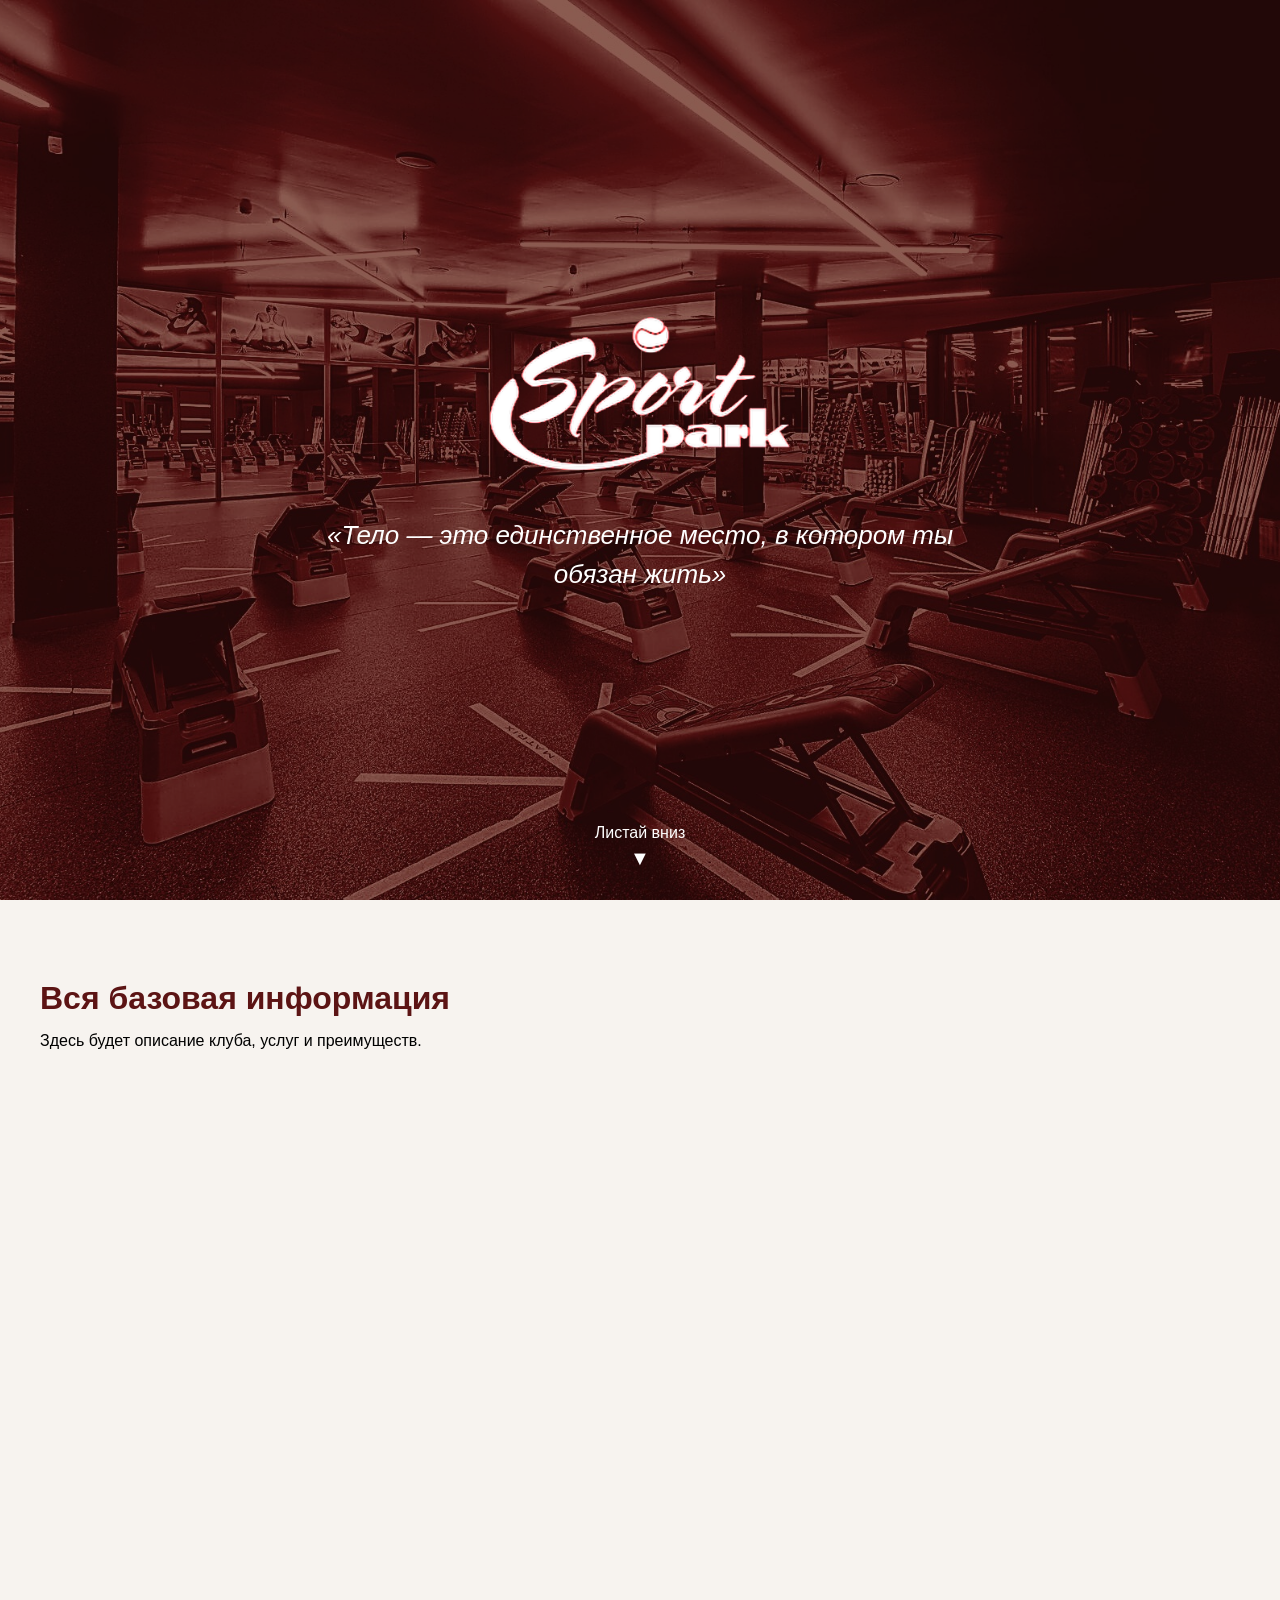
==== index.html @ 39dc5dcd "visual" ====
<!DOCTYPE html>
<html lang="ru">
<head>
    <meta charset="UTF-8">
    <meta name="viewport" content="width=device-width, initial-scale=1.0">
    <title>SportPark — Спортивный клуб</title>
    <link rel="stylesheet" href="css/style.css">
</head>
<body>

    <!-- ===== ПЕРВЫЙ ЭКРАН (Hero) ===== -->
    <section class="hero">
        <div class="hero-overlay"></div>
        <div class="hero-content">
            <img src="img/logo_white_transparent.png" alt="SportPark" class="hero-logo">
            <p class="hero-quote">«Тело — это единственное место, в котором ты обязан жить»</p>
        </div>
        <div class="scroll-hint">
            <span>Листай вниз</span>
            <div class="scroll-arrow">▼</div>
        </div>
    </section>

    <!-- ===== ХЭДЕР (появляется при скролле) ===== -->
    <header class="topbar" id="topbar">
        <button class="burger" id="burger">
            <span></span>
            <span></span>
            <span></span>
        </button>

        <span class="topbar-logo">
            <img src="img/logo_white_transparent.png" alt="SportPark">
        </span>

        <nav class="top-nav">
            <a href="#">О клубе</a>
            <a href="#"></a>

            <a href="#">Контакты</a>
        </nav>

        <nav class="top-nav">
            <a href="#">Язык</a>
            <a href="#"></a>
            <a href="#">Соц. сети</a>
        </nav>

        <button class="login-btn">Вход</button>
    </header>

    <!-- ===== ЗАТЕМНЕНИЕ ФОНА (для сайдбара) ===== -->
    <div class="overlay" id="overlay"></div>

    <!-- ===== ЛЕВОЕ ВЫЕЗЖАЮЩЕЕ МЕНЮ ===== -->
    <aside class="sidebar" id="sidebar">
        <div class="logo-box">
            <span class="logo-text">
                <img src="img/logo_white_transparent.png" alt="SportPark">
            </span>
        </div>

        <nav class="side-nav">

            <div class="menu-item">
                <button class="menu-toggle">
                    <span>Услуги</span>
                    <span class="arrow">▶</span>
                </button>
                <div class="submenu">
                    <div class="submenu-inner">
                        <a href="#">Бассейн</a>
                    <a href="#">Фитнесс</a>
                    <a href="#">Кроссфит</a>
                    <a href="#">Настольный теннис</a>
                    <a href="#">Сквош</a>
                    <a href="#">Групповые программы</a>
                    <a href="#">Персональный тренинг</a>
                    <a href="#">Пилатес</a>
                    <a href="#">Массаж</a>
                    </div>
                    
                </div>
            </div>

            <div class="menu-item">
    <button class="menu-toggle">
        <span>Тренеры</span>
        <span class="arrow">▶</span>
    </button>
    <div class="submenu">
                            <div class="submenu-inner"> 
                                <a href="trainers.html">Наша команда</a>

        <!-- Вложенный пункт с подменю -->
        <div class="menu-item nested">
            <button class="menu-toggle">
                <span>По направлениям</span>
                <span class="arrow">▶</span>
            </button>
            <div class="submenu">
                <div class="submenu-inner"> 
<a href="#">Бассейн</a>
                <a href="#">Фитнес</a>
                <a href="#">Кроссфит</a>
                <a href="#">Настольный теннис</a>
                <a href="#">Сквош</a>
                <a href="#">Групповые программы</a>
                <a href="#">Персональный тренинг</a>
                <a href="#">Пилатес</a>
                <a href="#">Массаж</a>
                </div>
                
            </div>
        </div>
                            </div>

        

    </div>
</div>

            <div class="menu-item">
                <button class="menu-toggle">
                    <span>Расписание</span>
                    <span class="arrow">▶</span>
                </button>
                <div class="submenu">
                    <div class="submenu-inner"> 
                    <a href="schedule.html">Общее расписание</a>
                    <a href="#">Мои записи</a>
                    </div>
                    
                </div>
            </div>

            <div class="menu-item">
                <a href="profile.html" class="menu-link-simple">Профиль</a>
            </div>

        </nav>
    </aside>

    <!-- ===== ОСНОВНОЙ КОНТЕНТ ПОСЛЕ HERO ===== -->
    <main class="main-content">
        <h1>Вся базовая информация</h1>
        <p>Здесь будет описание клуба, услуг и преимуществ.</p>
    </main>

    <script src="js/script.js"></script>
</body>
</html>
---- css/style.css ----
* {
    margin: 0;
    padding: 0;
    box-sizing: border-box;
    font-family: Arial, sans-serif;
}

body {
    overflow-x: hidden;
}

/* ============================================
   ЦВЕТОВАЯ ПАЛИТРА (приглушённый красный)
   ============================================ */
:root {
    --red-dark: #5c1414;
    --red-main: #8b1e1e;
    --red-accent: #a53030;
    --red-hover: #6e1717;
    --cream: #f7f3ef;
}

/* ============================================
   HERO — первый экран
   ============================================ */
.hero {
    position: relative;
    height: 100vh;
    background-image: url('../img/hero-bg.jpg');
    background-size: cover;
    background-position: center;
    display: flex;
    flex-direction: column;
    align-items: center;
    justify-content: center;
    text-align: center;
}

.hero-overlay {
    position: absolute;
    top: 0; left: 0;
    width: 100%;
    height: 100%;
    background: rgba(20, 5, 5, 0.35); /* лёгкое затемнение — чтобы белый текст точно читался поверх фото */
    display: block;
}

.hero-content {
    position: relative;
    z-index: 2;
    color: white;
}

.hero-logo {
    width: 320px;   /* было 220px */
    height: auto;
    display: block;
    margin: 0 auto 35px auto;
}

.hero-quote {
    font-size: 26px;   /* было 22px */
    font-style: italic;
    max-width: 650px;
    margin: 0 auto;
    line-height: 1.5;
    color: white;   /* явно закрепляем белый */
}

.scroll-hint {
    position: absolute;
    bottom: 30px;
    z-index: 2;
    color: white;
    display: flex;
    flex-direction: column;
    align-items: center;
    gap: 5px;
    animation: bounce 2s infinite;
}

.scroll-arrow {
    font-size: 20px;
}

@keyframes bounce {
    0%, 100% { transform: translateY(0); }
    50% { transform: translateY(10px); }
}

/* ============================================
   ХЭДЕР — появляется при скролле
   ============================================ */
.topbar {
    position: fixed;
    top: 0;
    left: 0;
    width: 100%;
    background-color: var(--red-main);
    display: flex;
    align-items: center;
    justify-content: space-between;
    padding: 15px 40px;
    z-index: 260; /* выше overlay (250), но ниже sidebar (300) */
    transform: translateY(-100%);
    transition: transform 0.3s ease;
}

.topbar.visible {
    transform: translateY(0);
}

.burger {
    width: 32px;
    height: 22px;
    background: none;
    border: none;
    cursor: pointer;
    display: flex;
    flex-direction: column;
    justify-content: space-between;
    padding: 0;
}

.burger span {
    display: block;
    height: 3px;
    width: 100%;
    background-color: white;
    border-radius: 2px;
}

.topbar-logo img {
    height: 46px;
    width: auto;
    display: block;
}

.top-nav {
    display: flex;
    gap: 25px;
}

.top-nav a {
    color: white;
    text-decoration: none;
    font-size: 15px;
}

.top-nav a:hover {
    opacity: 0.8;
}

.login-btn {
    background-color: var(--red-dark);
    color: white;
    border: none;
    padding: 10px 22px;
    border-radius: 4px;
    cursor: pointer;
    font-size: 15px;
}

.login-btn:hover {
    background-color: var(--red-hover);
}

/* ============================================
   ЗАТЕМНЕНИЕ ФОНА (для сайдбара)
   ============================================ */
.overlay {
    position: fixed;
    top: 0; left: 0;
    width: 100%;
    height: 100%;
    background-color: rgba(0,0,0,0.5);
    display: none;
    z-index: 250;
}

.overlay.active {
    display: block;
}

/* ============================================
   ЛЕВОЕ ВЫЕЗЖАЮЩЕЕ МЕНЮ
   ============================================ */
.sidebar {
    position: fixed;
    top: 0;
    left: -260px;
    width: 260px;
    height: 100vh;
    background-color: var(--red-dark);
    display: flex;
    flex-direction: column;
    transition: left 0.3s ease;
    z-index: 300;
    overflow: hidden;
}

.sidebar.open {
    left: 0;
}

.logo-box {
    background-color: var(--red-main);
    padding: 20px;
    flex-shrink: 0;
}

.logo-box img {
    height: 60px;
    width: auto;
    display: block;
}

.logo-text {
    color: white;
    font-size: 22px;
    font-weight: bold;
}

.side-nav {
    display: flex;
    flex-direction: column;
    overflow-y: auto;
    flex: 1;
}

.side-nav::-webkit-scrollbar {
    width: 6px;
}

.side-nav::-webkit-scrollbar-track {
    background: transparent;
}

.side-nav::-webkit-scrollbar-thumb {
    background-color: rgba(255,255,255,0.2);
    border-radius: 3px;
}

.side-nav::-webkit-scrollbar-thumb:hover {
    background-color: rgba(255,255,255,0.35);
}

.menu-item {
    border-bottom: 1px solid rgba(255,255,255,0.1);
}

.menu-toggle {
    width: 100%;
    background-color: transparent;
    color: white;
    border: none;
    padding: 18px 20px;
    display: flex;
    justify-content: space-between;
    align-items: center;
    cursor: pointer;
    font-size: 15px;
    font-family: inherit;
}

.menu-toggle:hover {
    background-color: rgba(255,255,255,0.05);
}

.arrow {
    transition: transform 0.3s ease;
    font-size: 12px;
}

.menu-toggle.active .arrow {
    transform: rotate(90deg);
}

.submenu {
    display: grid;
    grid-template-rows: 0fr;
    overflow: hidden;
    background-color: rgba(0,0,0,0.2);
    transition: grid-template-rows 0.3s ease;
}

.submenu.open {
    grid-template-rows: 1fr;
}

.submenu-inner {
    overflow: hidden;
    min-height: 0;
}

.submenu a {
    display: block;
    color: white;
    text-decoration: none;
    padding: 14px 20px 14px 38px;
    font-size: 14px;
}

.submenu a:hover {
    background-color: rgba(255,255,255,0.05);
}

.menu-link-simple {
    display: block;
    color: white;
    text-decoration: none;
    padding: 18px 20px;
    font-size: 15px;
}

.menu-link-simple:hover {
    background-color: rgba(255,255,255,0.05);
}

/* Вложенное подменю (второй уровень) */
.menu-item.nested {
    border-bottom: none;
}

.menu-item.nested .menu-toggle {
    padding-left: 38px;
    font-size: 14px;
    background-color: rgba(0,0,0,0.15);
}

.menu-item.nested .menu-toggle:hover {
    background-color: rgba(0,0,0,0.25);
}

.menu-item.nested .submenu a {
    padding-left: 55px;
    font-size: 13px;
}

/* ============================================
   ОСНОВНОЙ КОНТЕНТ ПОСЛЕ HERO
   ============================================ */
.main-content {
    padding: 80px 40px;
    background-color: var(--cream);
    min-height: 100vh;
}

.main-content h1 {
    color: var(--red-dark);
    margin-bottom: 15px;
}
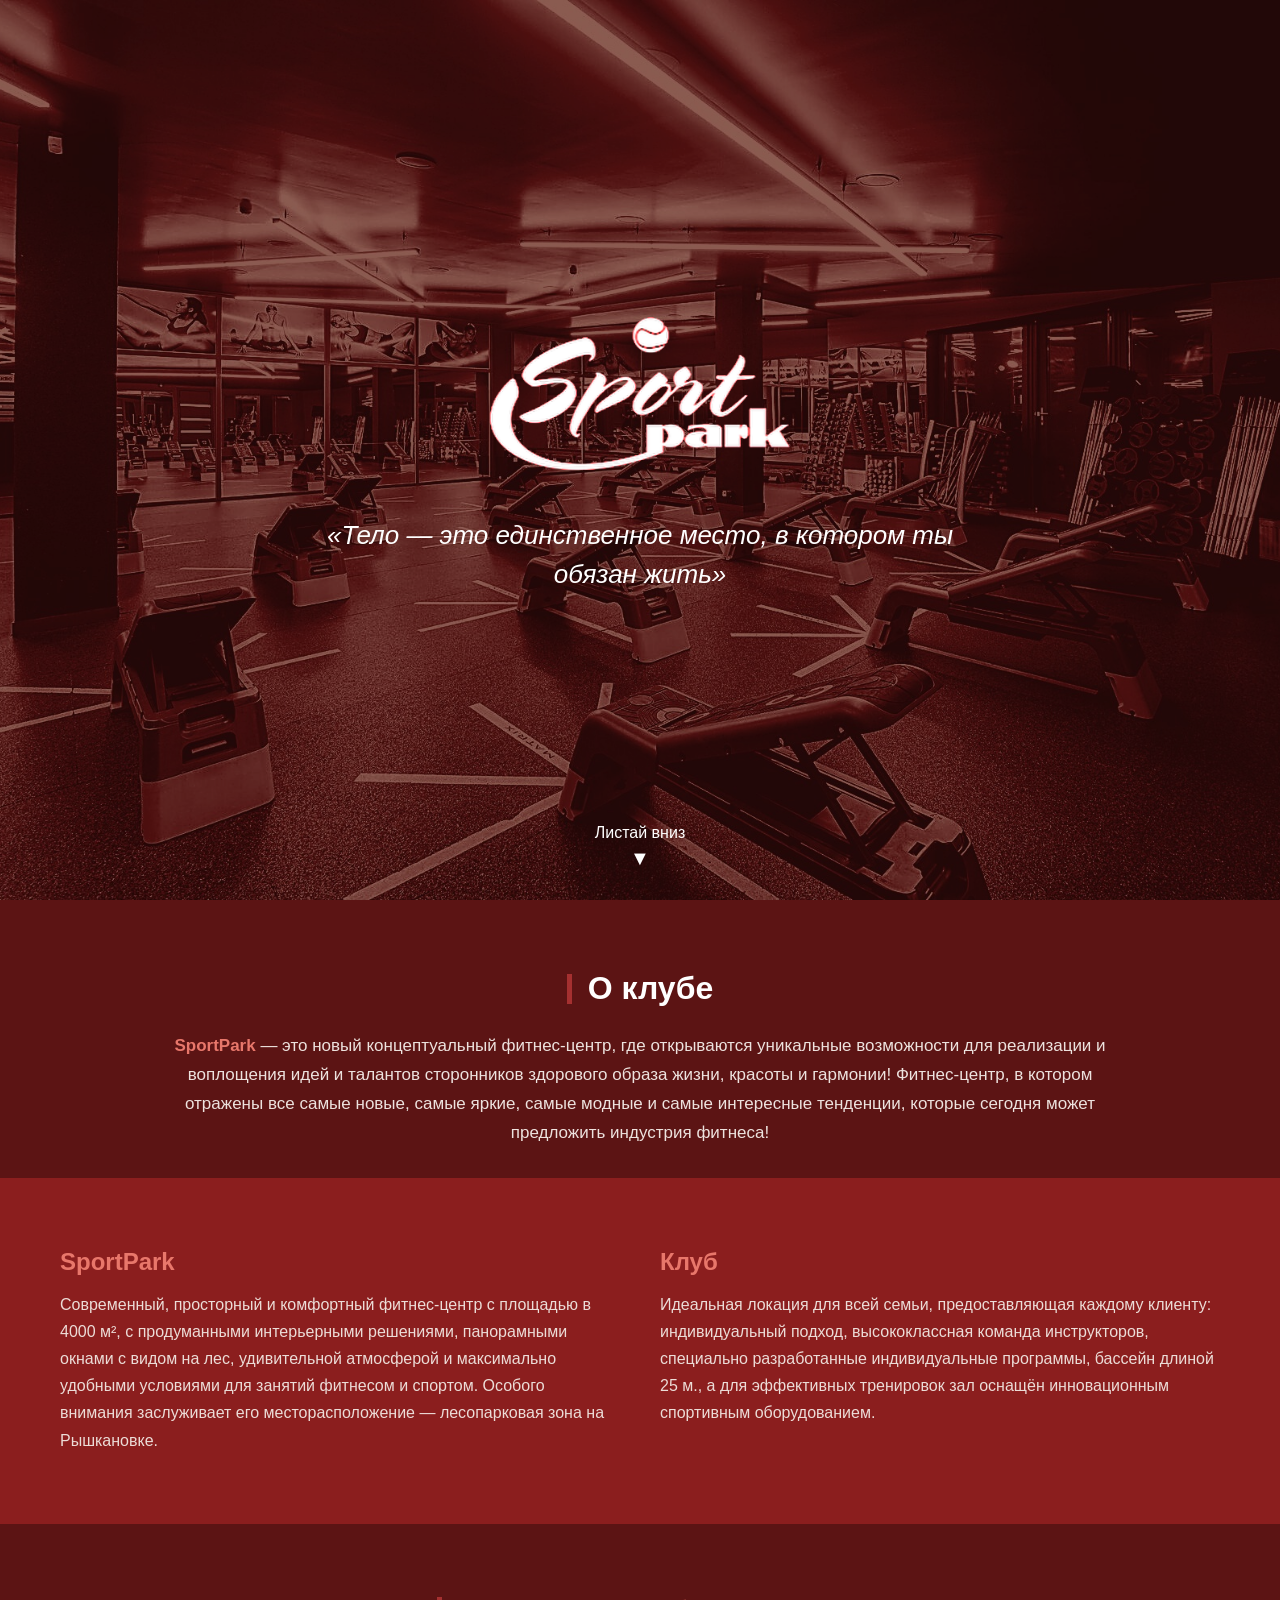
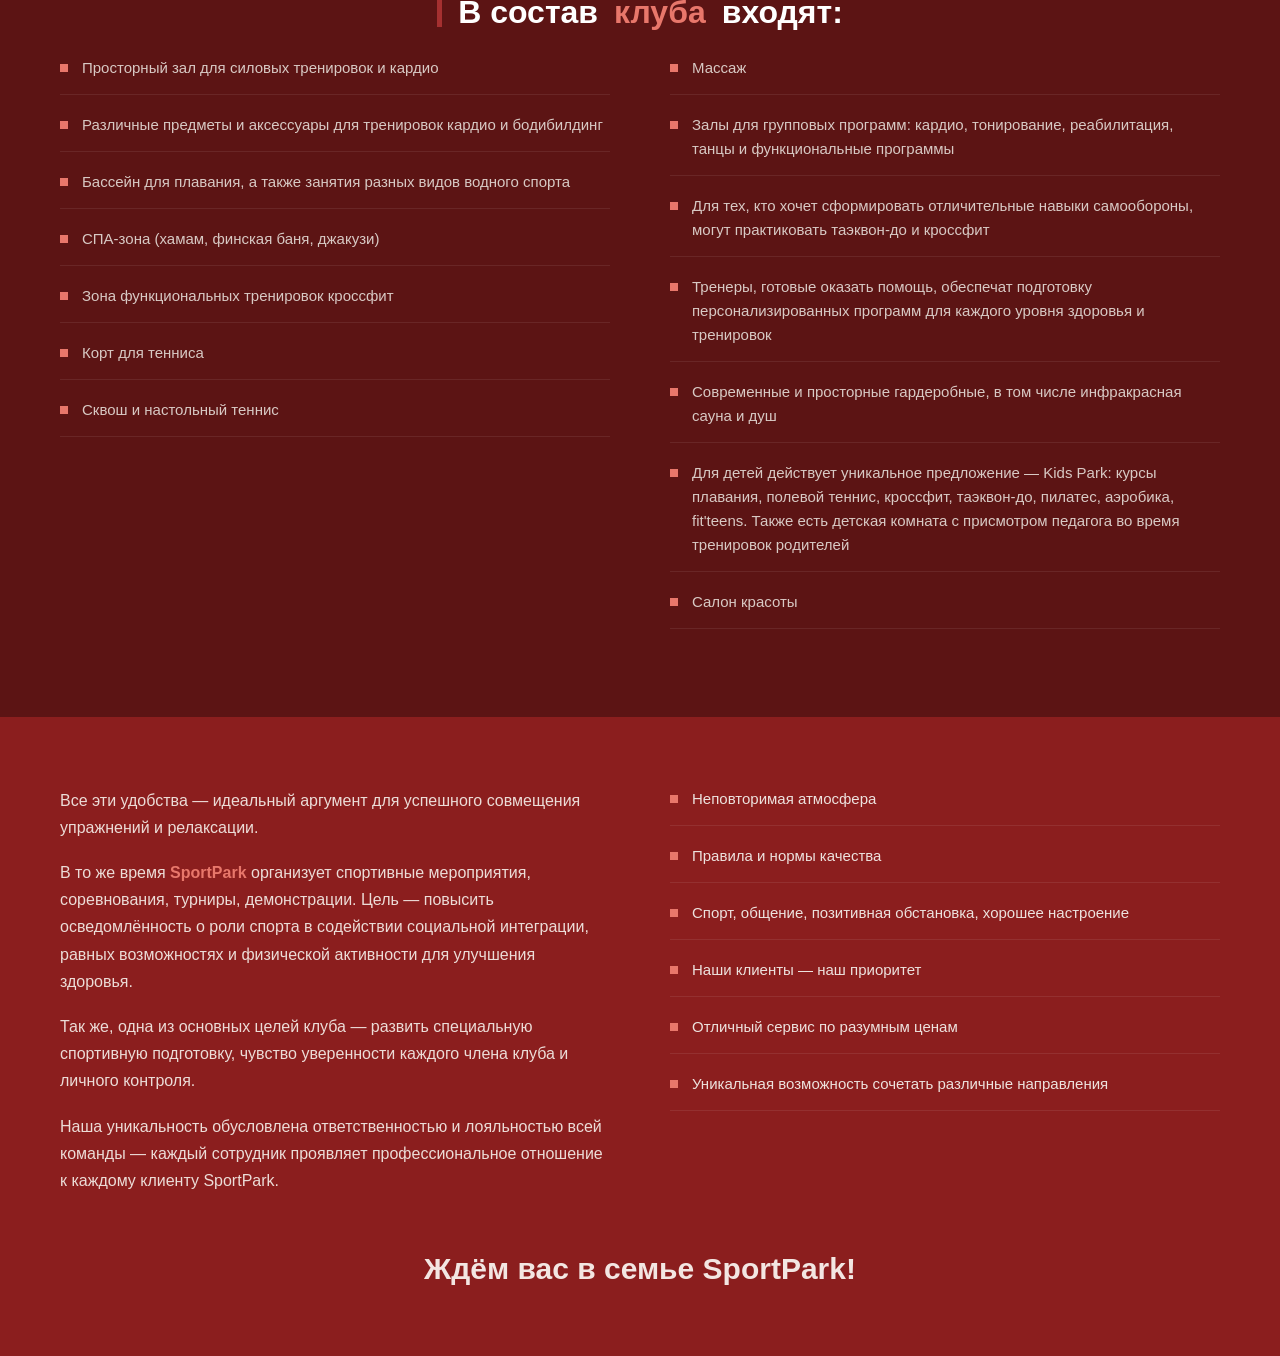
==== commit 16a67ed7: "main + about" ====
--- a/index.html
+++ b/index.html
@@ -34,7 +34,7 @@
         </span>
 
         <nav class="top-nav">
-            <a href="#">О клубе</a>
+            <a href="#about">О клубе</a>
             <a href="#"></a>
 
             <a href="#">Контакты</a>
@@ -142,10 +142,81 @@
     </aside>
 
     <!-- ===== ОСНОВНОЙ КОНТЕНТ ПОСЛЕ HERO ===== -->
+
     <main class="main-content">
-        <h1>Вся базовая информация</h1>
-        <p>Здесь будет описание клуба, услуг и преимуществ.</p>
-    </main>
+
+    <!-- ===== О КЛУБЕ — вступление ===== -->
+    <section class="about-intro about-intro-center" id="about">
+    <h2 class="section-title section-title-center"><span class="title-bar"></span>О клубе</h2>
+    <p class="about-text">
+            <span class="brand-accent">SportPark</span> — это новый концептуальный фитнес-центр, где открываются уникальные возможности для реализации и воплощения идей и талантов сторонников здорового образа жизни, красоты и гармонии! Фитнес-центр, в котором отражены все самые новые, самые яркие, самые модные и самые интересные тенденции, которые сегодня может предложить индустрия фитнеса!
+        </p>
+    </section>
+
+    <!-- ===== SportPark / Клуб — два блока ===== -->
+    <section class="about-columns">
+        <div class="about-card">
+            <h3 class="about-card-title">SportPark</h3>
+            <p>Современный, просторный и комфортный фитнес-центр с площадью в 4000 м², с продуманными интерьерными решениями, панорамными окнами с видом на лес, удивительной атмосферой и максимально удобными условиями для занятий фитнесом и спортом. Особого внимания заслуживает его месторасположение — лесопарковая зона на Рышкановке.</p>
+        </div>
+        <div class="about-card">
+            <h3 class="about-card-title">Клуб</h3>
+            <p>Идеальная локация для всей семьи, предоставляющая каждому клиенту: индивидуальный подход, высококлассная команда инструкторов, специально разработанные индивидуальные программы, бассейн длиной 25 м., а для эффективных тренировок зал оснащён инновационным спортивным оборудованием.</p>
+        </div>
+    </section>
+
+    <!-- ===== В состав клуба входят ===== -->
+    <section class="about-features">
+    <h2 class="section-title section-title-center"><span class="title-bar"></span>В состав <span class="brand-accent">клуба</span> входят:</h2>
+    <div class="features-grid">
+        <ul class="features-list">
+            <li>Просторный зал для силовых тренировок и кардио</li>
+            <li>Различные предметы и аксессуары для тренировок кардио и бодибилдинг</li>
+            <li>Бассейн для плавания, а также занятия разных видов водного спорта</li>
+            <li>СПА-зона (хамам, финская баня, джакузи)</li>
+            <li>Зона функциональных тренировок кроссфит</li>
+            <li>Корт для тенниса</li>
+            <li>Сквош и настольный теннис</li>
+        </ul>
+        <ul class="features-list">
+            <li>Массаж</li>
+            <li>Залы для групповых программ: кардио, тонирование, реабилитация, танцы и функциональные программы</li>
+            <li>Для тех, кто хочет сформировать отличительные навыки самообороны, могут практиковать таэквон-до и кроссфит</li>
+            <li>Тренеры, готовые оказать помощь, обеспечат подготовку персонализированных программ для каждого уровня здоровья и тренировок</li>
+            <li>Современные и просторные гардеробные, в том числе инфракрасная сауна и душ</li>
+            <li>Для детей действует уникальное предложение — Kids Park: курсы плавания, полевой теннис, кроссфит, таэквон-до, пилатес, аэробика, fit'teens. Также есть детская комната с присмотром педагога во время тренировок родителей</li>
+            <li>Салон красоты</li>
+        </ul>
+    </div>
+</section>
+
+    <!-- ===== Заключительный блок ===== -->
+    <section class="about-closing">
+    <div class="closing-columns">
+        <div class="closing-text">
+            <p>Все эти удобства — идеальный аргумент для успешного совмещения упражнений и релаксации.</p>
+            <p>В то же время <span class="brand-accent">SportPark</span> организует спортивные мероприятия, соревнования, турниры, демонстрации. Цель — повысить осведомлённость о роли спорта в содействии социальной интеграции, равных возможностях и физической активности для улучшения здоровья.</p>
+            <p>Так же, одна из основных целей клуба — развить специальную спортивную подготовку, чувство уверенности каждого члена клуба и личного контроля.</p>
+            <p>Наша уникальность обусловлена ответственностью и лояльностью всей команды — каждый сотрудник проявляет профессиональное отношение к каждому клиенту SportPark.</p>
+        </div>
+
+        <ul class="values-list">
+            <li> Неповторимая атмосфера</li>
+            <li> Правила и нормы качества</li>
+            <li> Спорт, общение, позитивная обстановка, хорошее настроение</li>
+            <li> Наши клиенты — наш приоритет</li>
+            <li> Отличный сервис по разумным ценам</li>
+            <li> Уникальная возможность сочетать различные направления</li>
+        </ul>
+    </div>
+
+    <p class="closing-tagline">Ждём вас в семье SportPark!</p>
+</section>
+
+</main>
+
+
+    
 
     <script src="js/script.js"></script>
 </body>
--- a/css/style.css
+++ b/css/style.css
@@ -341,7 +341,7 @@
    ОСНОВНОЙ КОНТЕНТ ПОСЛЕ HERO
    ============================================ */
 .main-content {
-    padding: 80px 40px;
+    padding: 0;
     background-color: var(--cream);
     min-height: 100vh;
 }
@@ -349,4 +349,189 @@
 .main-content h1 {
     color: var(--red-dark);
     margin-bottom: 15px;
+}
+
+/* ============================================
+   СЕКЦИЯ "О КЛУБЕ"
+   ============================================ */
+.about-intro,
+.about-columns,
+.about-features,
+.about-closing {
+    background-color: var(--red-dark);
+    color: var(--cream);
+    padding: 70px 60px;
+}
+
+.about-intro {
+    padding-bottom: 30px;
+}
+
+.section-title {
+    display: flex;
+    align-items: center;
+    gap: 16px;
+    font-size: 32px;
+    color: white;
+    margin-bottom: 25px;
+}
+
+.about-intro-center {
+    text-align: center;
+}
+
+.about-intro-center .about-text {
+    margin: 0 auto;
+}
+
+.section-title-center {
+    justify-content: center;
+}
+
+.title-bar {
+    display: inline-block;
+    width: 5px;
+    height: 30px;
+    background-color: var(--red-accent);
+}
+
+.brand-accent {
+    color: #e8776b;
+    font-weight: bold;
+}
+
+.about-text {
+    max-width: 950px;
+    font-size: 17px;
+    line-height: 1.7;
+    color: #ede2de;
+}
+
+/* Два блока: SportPark / Клуб */
+.about-columns {
+    display: flex;
+    gap: 40px;
+    background-color: var(--red-main);
+    flex-wrap: wrap;
+}
+
+.about-card {
+    flex: 1;
+    min-width: 280px;
+}
+
+.about-card-title {
+    color: #e8776b;
+    font-size: 24px;
+    margin-bottom: 15px;
+}
+
+.about-card p {
+    line-height: 1.7;
+    color: #ecdcd7;
+    font-size: 16px;
+}
+
+/* Список услуг клуба */
+.features-grid {
+    display: flex;
+    gap: 60px;
+    flex-wrap: wrap;
+    margin-top: 10px;
+}
+
+.features-list {
+    flex: 1;
+    min-width: 300px;
+    list-style: none;
+}
+
+.features-list li {
+    position: relative;
+    padding-left: 22px;
+    margin-bottom: 18px;
+    line-height: 1.6;
+    color: #d8c9c4;
+    font-size: 15px;
+    border-bottom: 1px solid rgba(255,255,255,0.08);
+    padding-bottom: 14px;
+}
+
+.features-list li::before {
+    content: "";
+    position: absolute;
+    left: 0;
+    top: 8px;
+    width: 8px;
+    height: 8px;
+    background-color: #e8776b;
+}
+
+/* Заключительный блок */
+.about-closing {
+    background-color: var(--red-main);
+}
+
+.closing-text p {
+    max-width: 900px;
+    line-height: 1.7;
+    color: #ecdcd7;
+    margin-bottom: 18px;
+    font-size: 16px;
+}
+
+.closing-columns {
+    display: flex;
+    gap: 60px;
+    flex-wrap: wrap;
+    align-items: flex-start;
+}
+
+.closing-text {
+    flex: 1;
+    min-width: 320px;
+}
+
+.closing-tagline {
+    margin-top: 40px;
+    font-size: 30px;
+    font-weight: bold;
+    color: #f3e6e2;
+    text-align: center;
+}
+
+.values-list {
+    list-style: none;
+    flex: 1;
+    min-width: 280px;
+    margin-top: 0;
+}
+
+.values-list li {
+    position: relative;
+    padding-left: 22px;
+    margin-bottom: 18px;
+    line-height: 1.6;
+    color: #ede2de;
+    font-size: 15px;
+    border-bottom: 1px solid rgba(255,255,255,0.08);
+    padding-bottom: 14px;
+}
+
+.values-list li::before {
+    content: "";
+    position: absolute;
+    left: 0;
+    top: 8px;
+    width: 8px;
+    height: 8px;
+    background-color: #e8776b;
+}
+
+html {
+    scroll-behavior: smooth; /* плавный скролл вместо мгновенного прыжка */
+}
+
+#about {
+    scroll-margin-top: 90px; /* отступ сверху, чтобы хэдер не перекрывал заголовок при переходе */
 }
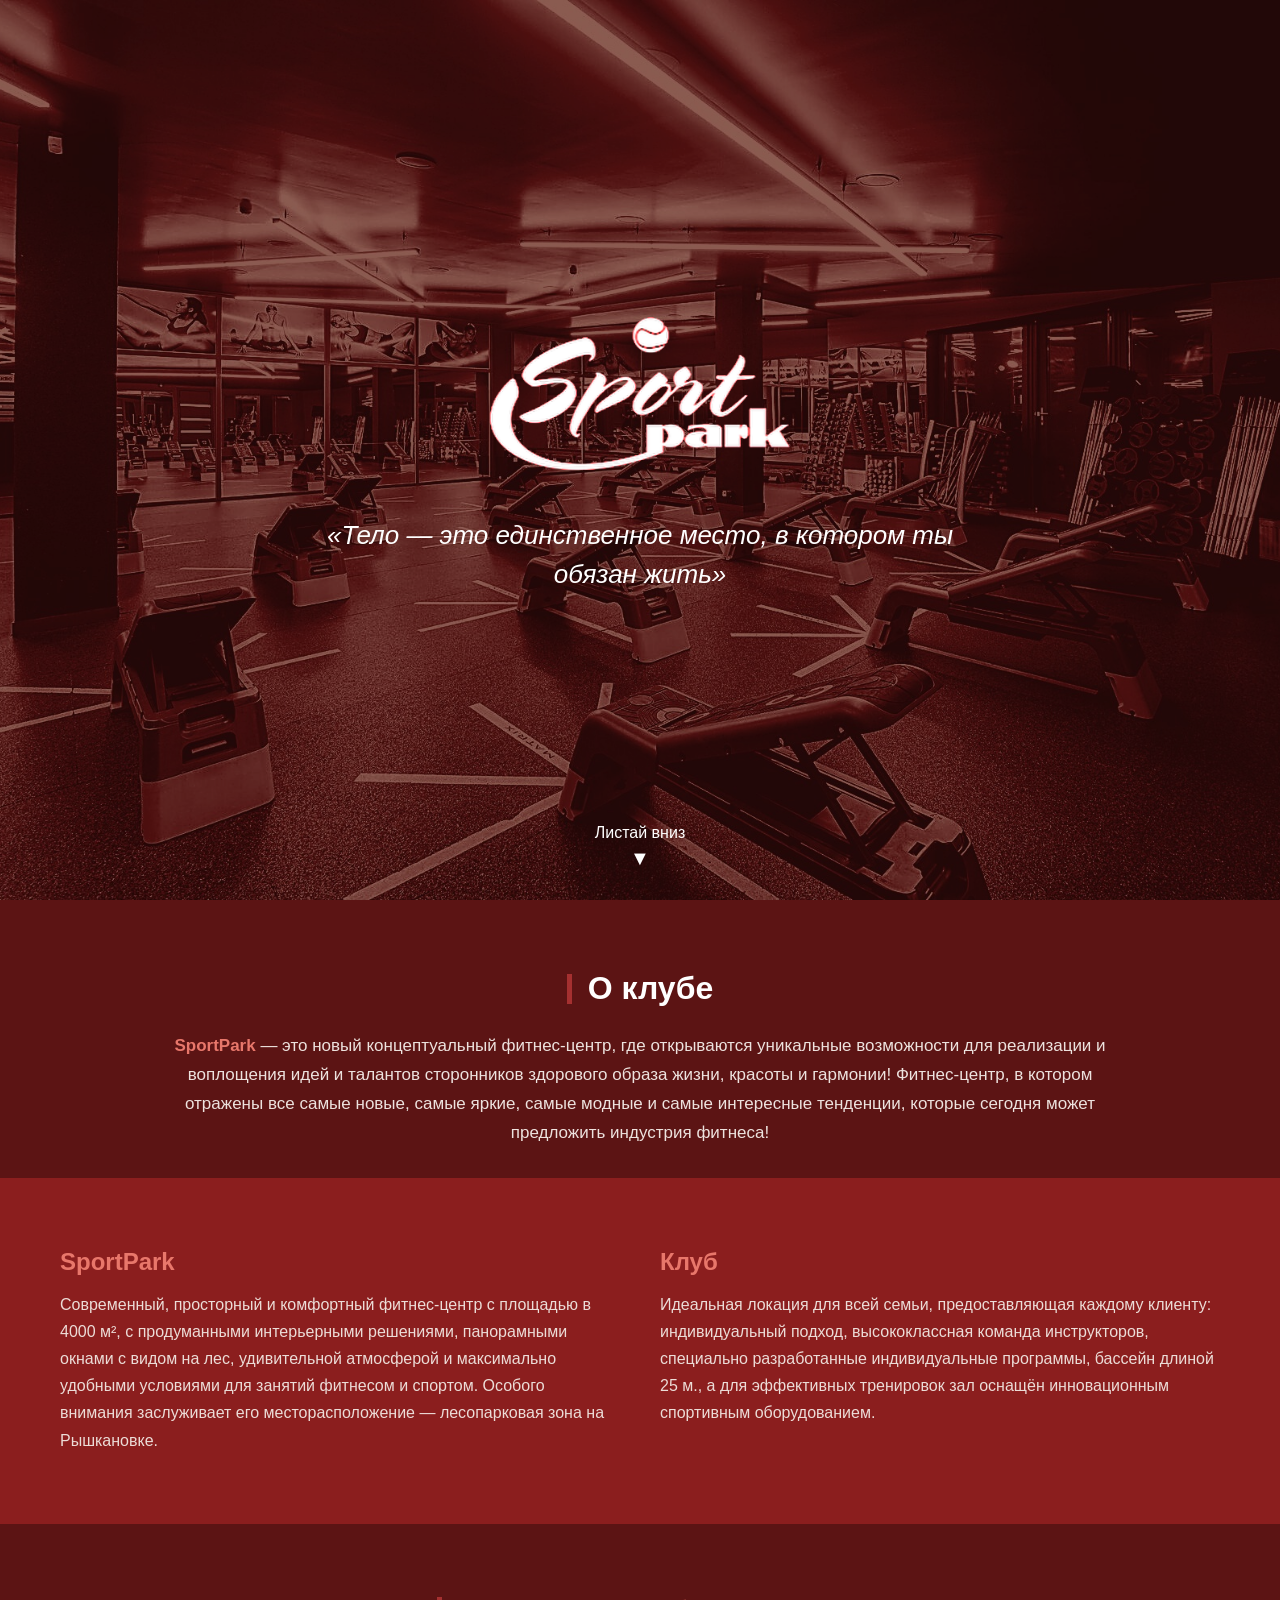
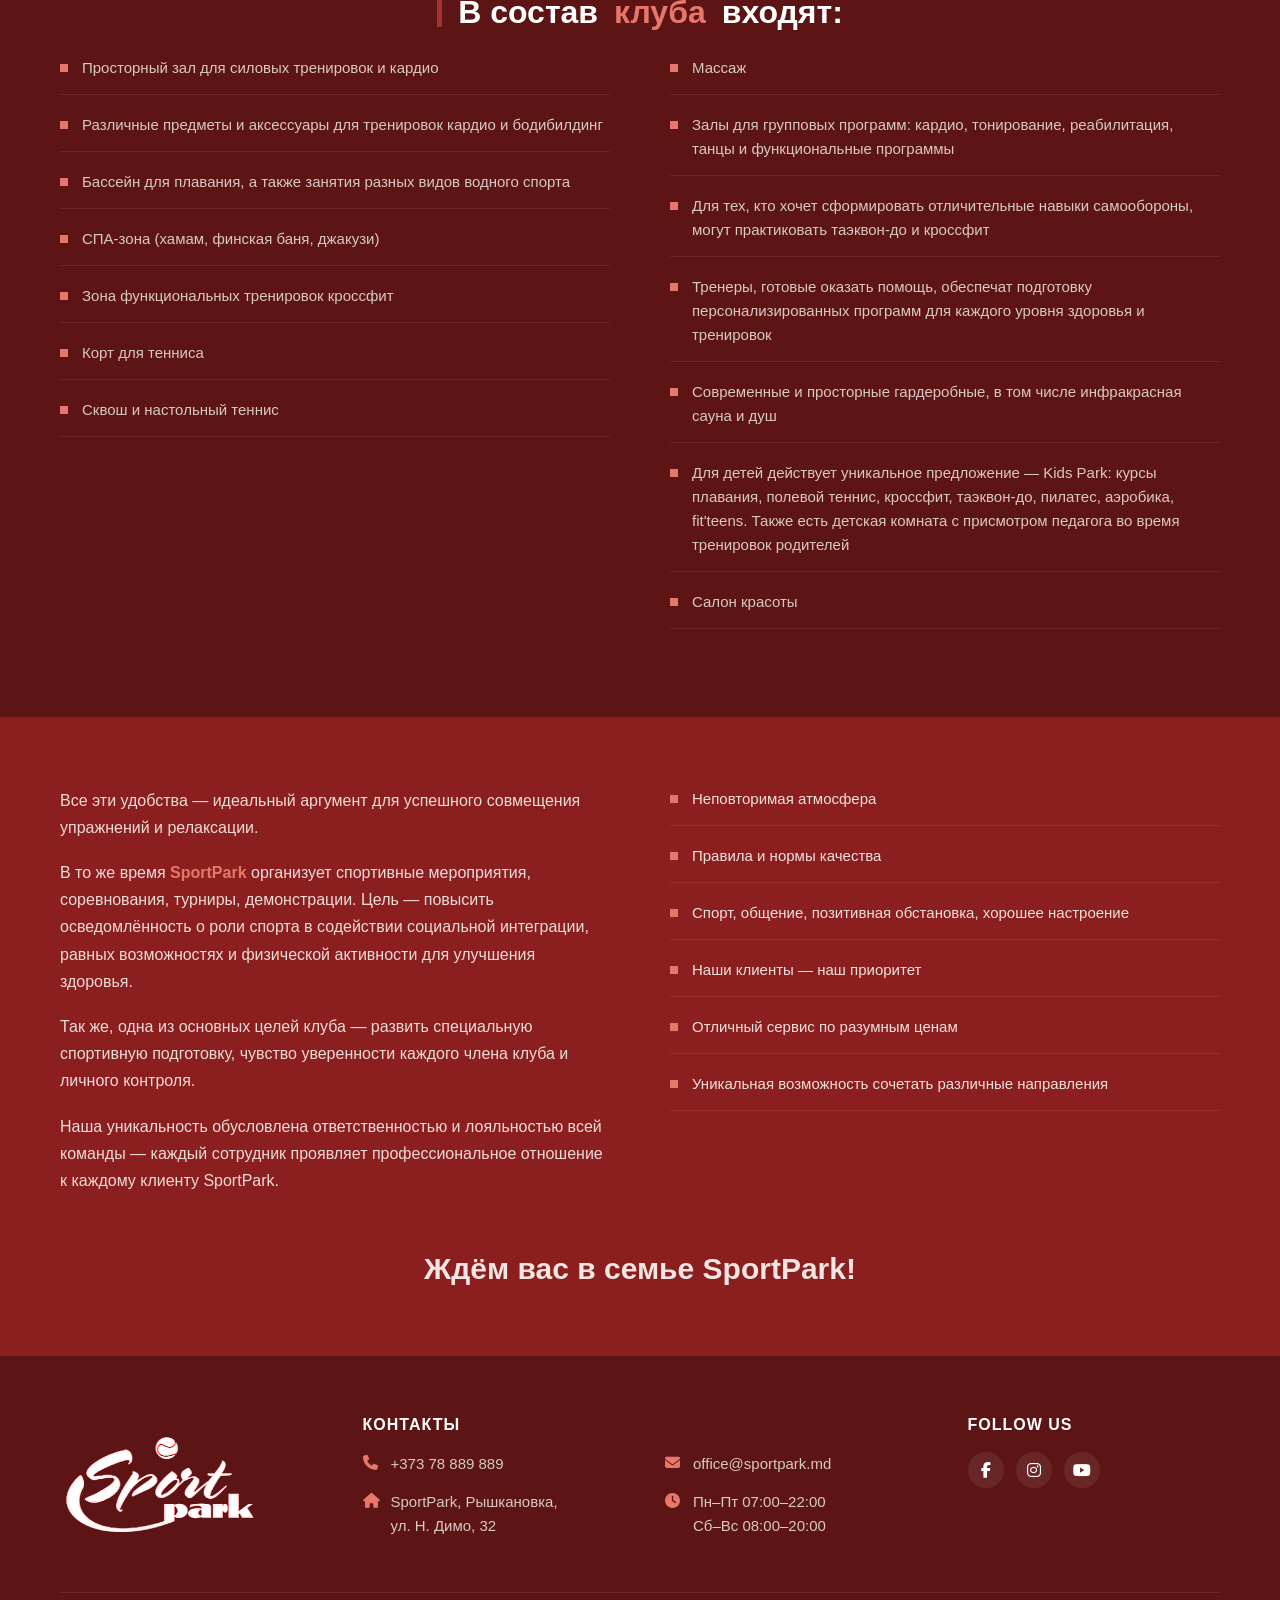
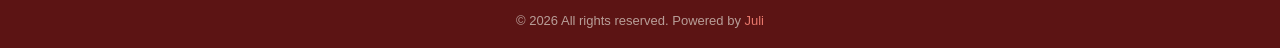
==== commit b779e3ed: "footer" ====
--- a/index.html
+++ b/index.html
@@ -5,6 +5,7 @@
     <meta name="viewport" content="width=device-width, initial-scale=1.0">
     <title>SportPark — Спортивный клуб</title>
     <link rel="stylesheet" href="css/style.css">
+    <link rel="stylesheet" href="https://cdnjs.cloudflare.com/ajax/libs/font-awesome/6.5.1/css/all.min.css">
 </head>
 <body>
 
@@ -219,5 +220,39 @@
     
 
     <script src="js/script.js"></script>
+    <footer class="site-footer">
+    <div class="footer-grid">
+
+        <div class="footer-logo">
+            <img src="img/logo_white_transparent.png" alt="SportPark">
+        </div>
+
+        <div class="footer-block">
+            <h4>Контакты</h4>
+            <p><i class="fa-solid fa-phone"></i> +373 78 889 889</p>
+            <p><i class="fa-solid fa-house"></i> SportPark, Рышкановка,<br>ул. Н. Димо, 32</p>
+        </div>
+
+        <div class="footer-block">
+            <h4>&nbsp;</h4>
+            <p><i class="fa-solid fa-envelope"></i> office@sportpark.md</p>
+            <p><i class="fa-solid fa-clock"></i> Пн–Пт 07:00–22:00<br>Сб–Вс 08:00–20:00</p>
+        </div>
+
+        <div class="footer-block footer-social">
+            <h4>Follow Us</h4>
+            <div class="social-icons">
+                <a href="#"><i class="fa-brands fa-facebook-f"></i></a>
+                <a href="#"><i class="fa-brands fa-instagram"></i></a>
+                <a href="#"><i class="fa-brands fa-youtube"></i></a>
+            </div>
+        </div>
+
+    </div>
+
+    <div class="footer-bottom">
+        © 2026 All rights reserved. Powered by <span>Juli</span>
+    </div>
+</footer>
 </body>
 </html>
--- a/css/style.css
+++ b/css/style.css
@@ -534,4 +534,94 @@
 
 #about {
     scroll-margin-top: 90px; /* отступ сверху, чтобы хэдер не перекрывал заголовок при переходе */
+}
+
+/* ============================================
+   ФУТЕР
+   ============================================ */
+.site-footer {
+    background-color: var(--red-dark);
+    padding: 60px 60px 0 60px;
+}
+
+.footer-grid {
+    display: flex;
+    flex-wrap: wrap;
+    gap: 50px;
+    padding-bottom: 40px;
+    border-bottom: 1px solid rgba(255,255,255,0.1);
+}
+
+.footer-logo {
+    flex: 1;
+    min-width: 180px;
+    display: flex;
+    align-items: center;
+}
+
+.footer-logo img {
+    width: 200px;
+    height: auto;
+}
+
+.footer-block {
+    flex: 1;
+    min-width: 220px;
+}
+
+.footer-block h4 {
+    color: white;
+    font-size: 16px;
+    text-transform: uppercase;
+    letter-spacing: 1px;
+    margin-bottom: 18px;
+}
+
+.footer-block p {
+    color: #d8c9c4;
+    font-size: 15px;
+    line-height: 1.6;
+    margin-bottom: 14px;
+    display: flex;
+    align-items: flex-start;
+    gap: 10px;
+}
+
+.footer-block p i {
+    color: #e8776b;
+    width: 18px;
+    margin-top: 3px;
+}
+
+.social-icons {
+    display: flex;
+    gap: 12px;
+}
+
+.social-icons a {
+    width: 36px;
+    height: 36px;
+    background-color: rgba(255,255,255,0.08);
+    border-radius: 50%;
+    display: flex;
+    align-items: center;
+    justify-content: center;
+    color: white;
+    text-decoration: none;
+    transition: background-color 0.2s ease;
+}
+
+.social-icons a:hover {
+    background-color: #e8776b;
+}
+
+.footer-bottom {
+    text-align: center;
+    padding: 20px 0;
+    color: #b89e98;
+    font-size: 13px;
+}
+
+.footer-bottom span {
+    color: #e8776b;
 }
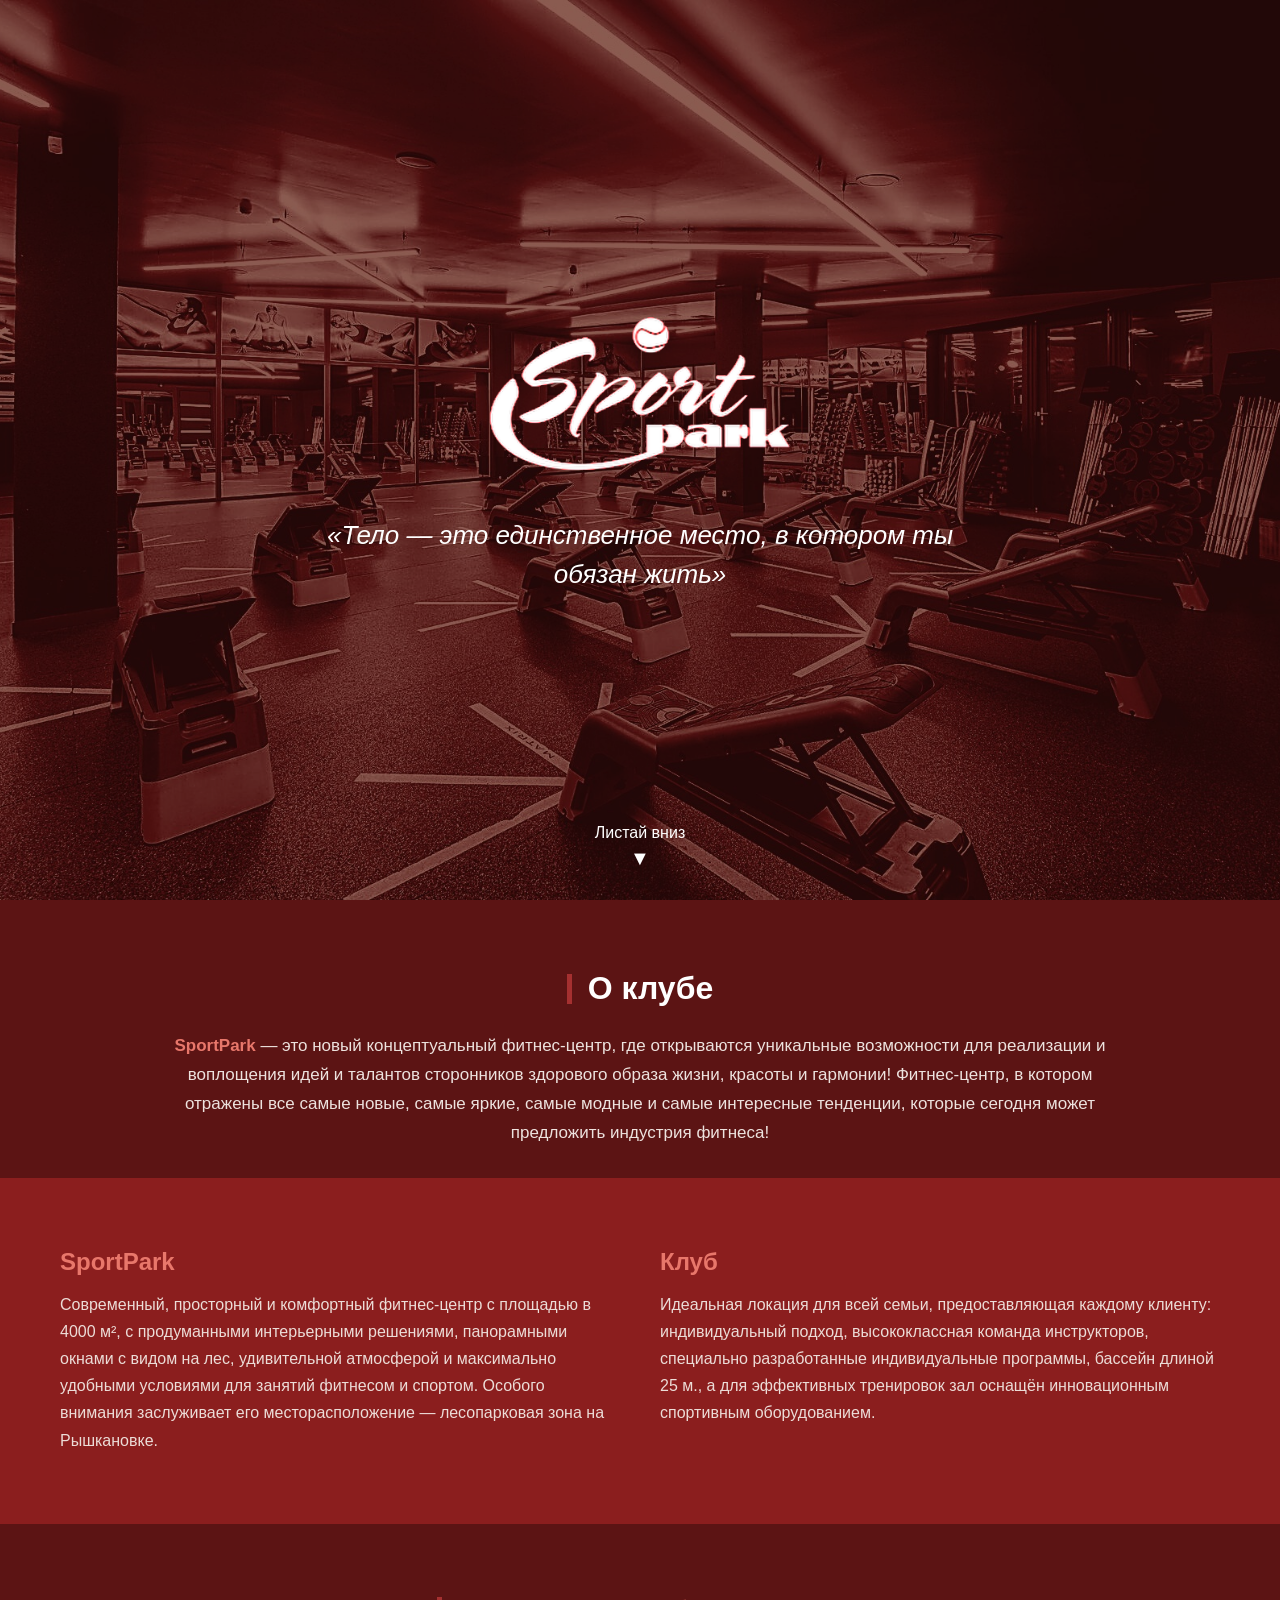
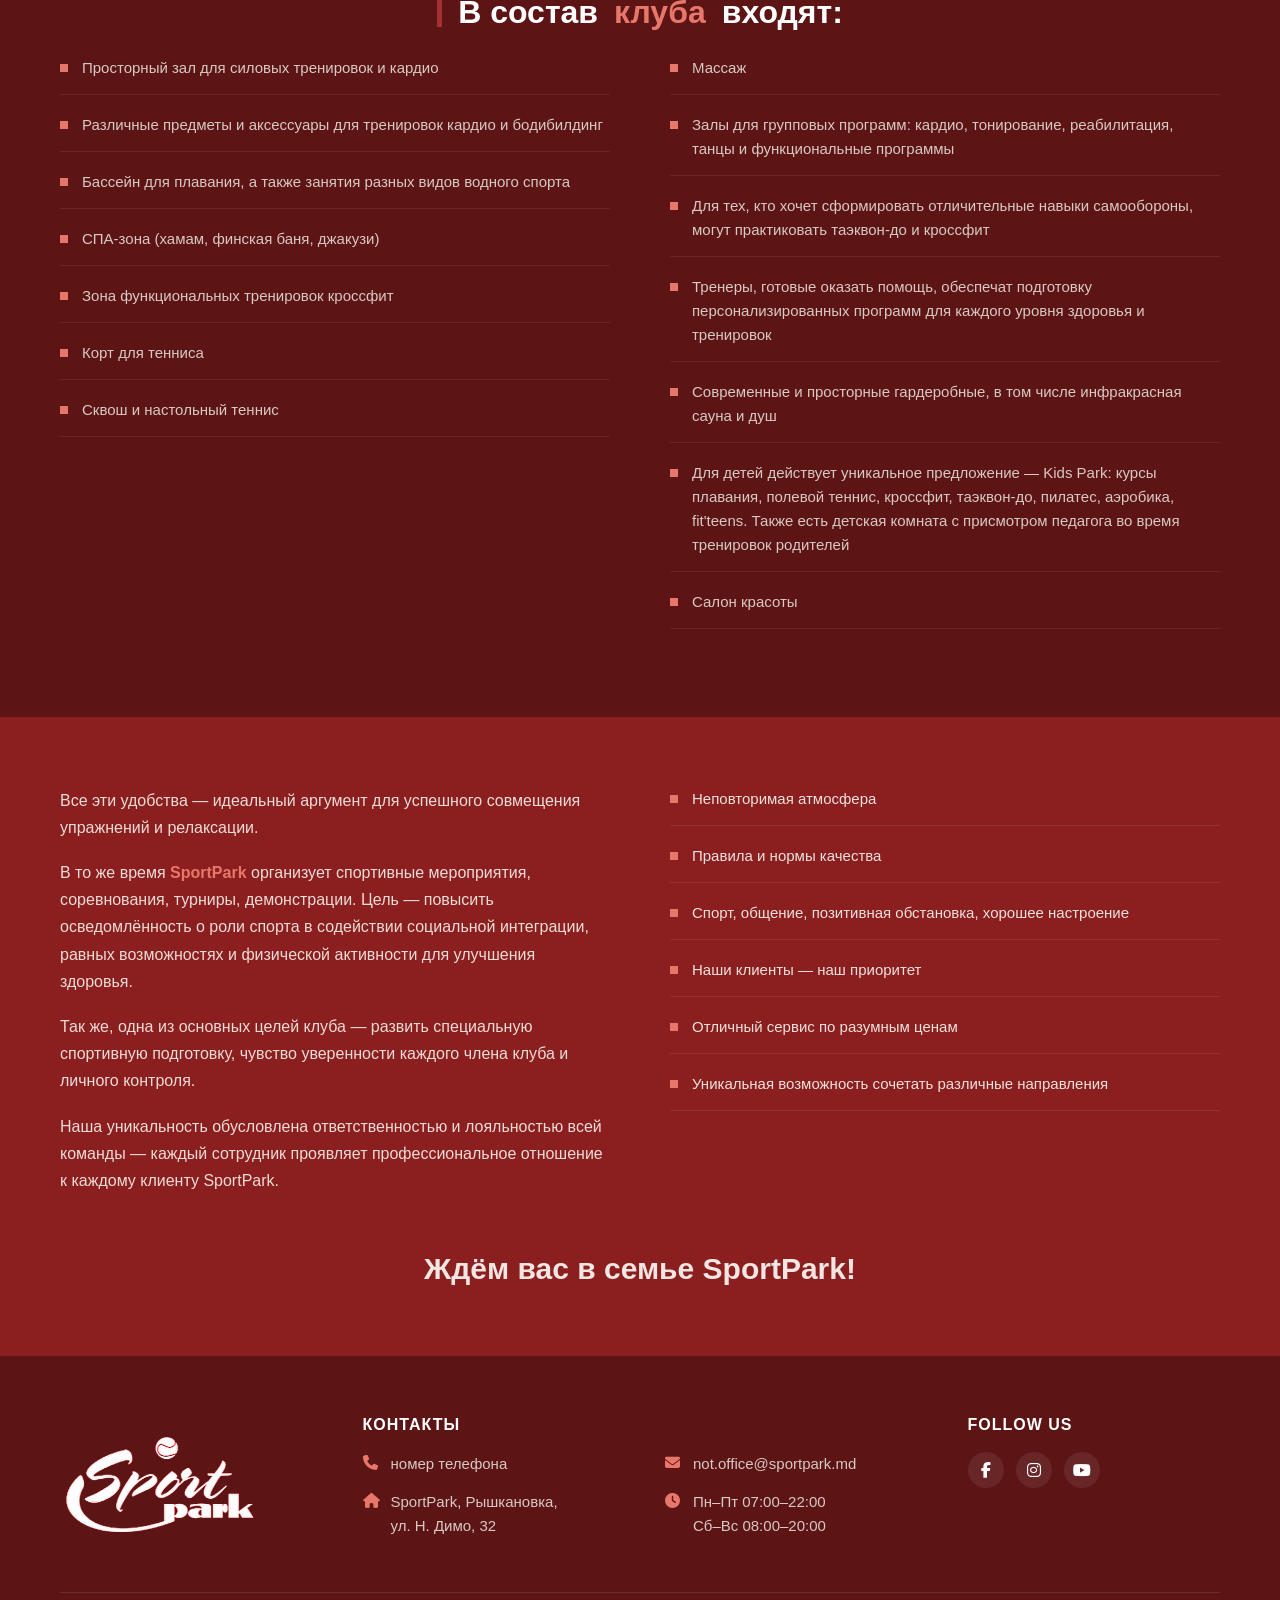
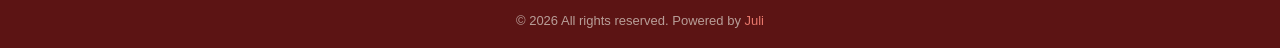
==== commit d55586b2: "dorabotki" ====
--- a/index.html
+++ b/index.html
@@ -63,63 +63,98 @@
 
         <nav class="side-nav">
 
-            <div class="menu-item">
-                <button class="menu-toggle">
-                    <span>Услуги</span>
-                    <span class="arrow">▶</span>
-                </button>
-                <div class="submenu">
-                    <div class="submenu-inner">
-                        <a href="#">Бассейн</a>
-                    <a href="#">Фитнесс</a>
-                    <a href="#">Кроссфит</a>
-                    <a href="#">Настольный теннис</a>
-                    <a href="#">Сквош</a>
-                    <a href="#">Групповые программы</a>
-                    <a href="#">Персональный тренинг</a>
-                    <a href="#">Пилатес</a>
-                    <a href="#">Массаж</a>
+    <!-- УСЛУГИ -->
+    <div class="menu-item">
+
+        <button class="menu-toggle">
+            <span>Услуги</span>
+            <span class="arrow">▶</span>
+        </button>
+
+        <div class="submenu">
+            <div class="submenu-inner">
+
+                <!-- Все услуги -->
+                <a href="services.html">Наши услуги</a>
+
+                <!-- По направлениям -->
+                <div class="menu-item nested">
+
+                    <button class="menu-toggle">
+                        <span>По направлениям</span>
+                        <span class="arrow">▶</span>
+                    </button>
+
+                    <div class="submenu">
+                        <div class="submenu-inner">
+
+                            <a href="services.html#pool">Бассейн</a>
+                            <a href="services.html#fitness">Фитнес</a>
+                            <a href="services.html#crossfit">Кроссфит</a>
+                            <a href="services.html#tennis">Настольный теннис</a>
+                            <a href="services.html#squash">Сквош</a>
+                            <a href="services.html#group">Групповые программы</a>
+                            <a href="services.html#personal">Персональный тренинг</a>
+                            <a href="services.html#pilates">Пилатес</a>
+                            <a href="services.html#massage">Массаж</a>
+
+                        </div>
                     </div>
-                    
+
                 </div>
-            </div>
-
-            <div class="menu-item">
-    <button class="menu-toggle">
-        <span>Тренеры</span>
-        <span class="arrow">▶</span>
-    </button>
-    <div class="submenu">
-                            <div class="submenu-inner"> 
-                                <a href="trainers.html">Наша команда</a>
-
-        <!-- Вложенный пункт с подменю -->
-        <div class="menu-item nested">
-            <button class="menu-toggle">
-                <span>По направлениям</span>
-                <span class="arrow">▶</span>
-            </button>
-            <div class="submenu">
-                <div class="submenu-inner"> 
-<a href="#">Бассейн</a>
-                <a href="#">Фитнес</a>
-                <a href="#">Кроссфит</a>
-                <a href="#">Настольный теннис</a>
-                <a href="#">Сквош</a>
-                <a href="#">Групповые программы</a>
-                <a href="#">Персональный тренинг</a>
-                <a href="#">Пилатес</a>
-                <a href="#">Массаж</a>
+
+            </div>
+        </div>
+
+    </div>
+
+
+    <!-- ТРЕНЕРЫ -->
+    <div class="menu-item">
+
+        <button class="menu-toggle">
+            <span>Тренеры</span>
+            <span class="arrow">▶</span>
+        </button>
+
+        <div class="submenu">
+            <div class="submenu-inner">
+
+                <!-- Все тренеры -->
+                <a href="trainers.html">Наша команда</a>
+
+                <!-- По направлениям -->
+                <div class="menu-item nested">
+
+                    <button class="menu-toggle">
+                        <span>По направлениям</span>
+                        <span class="arrow">▶</span>
+                    </button>
+
+                    <div class="submenu">
+                        <div class="submenu-inner">
+
+                            <a href="trainers.html#pool">Бассейн</a>
+                            <a href="trainers.html#fitness">Фитнес</a>
+                            <a href="trainers.html#crossfit">Кроссфит</a>
+                            <a href="trainers.html#tennis">Настольный теннис</a>
+                            <a href="trainers.html#squash">Сквош</a>
+                            <a href="trainers.html#group">Групповые программы</a>
+                            <a href="trainers.html#personal">Персональный тренинг</a>
+                            <a href="trainers.html#pilates">Пилатес</a>
+                            <a href="trainers.html#massage">Массаж</a>
+
+                        </div>
+                    </div>
+
                 </div>
-                
-            </div>
-        </div>
-                            </div>
-
-        
-
-    </div>
-</div>
+
+            </div>
+        </div>
+
+    </div>
+
+
 
             <div class="menu-item">
                 <button class="menu-toggle">
@@ -229,23 +264,23 @@
 
         <div class="footer-block">
             <h4>Контакты</h4>
-            <p><i class="fa-solid fa-phone"></i> +373 78 889 889</p>
+            <p><i class="fa-solid fa-phone"></i> номер телефона </p>
             <p><i class="fa-solid fa-house"></i> SportPark, Рышкановка,<br>ул. Н. Димо, 32</p>
         </div>
 
         <div class="footer-block">
             <h4>&nbsp;</h4>
-            <p><i class="fa-solid fa-envelope"></i> office@sportpark.md</p>
+            <p><i class="fa-solid fa-envelope"></i> not.office@sportpark.md</p>
             <p><i class="fa-solid fa-clock"></i> Пн–Пт 07:00–22:00<br>Сб–Вс 08:00–20:00</p>
         </div>
 
         <div class="footer-block footer-social">
             <h4>Follow Us</h4>
-            <div class="social-icons">
-                <a href="#"><i class="fa-brands fa-facebook-f"></i></a>
-                <a href="#"><i class="fa-brands fa-instagram"></i></a>
-                <a href="#"><i class="fa-brands fa-youtube"></i></a>
-            </div>
+<div class="social-icons">
+    <a href="https://www.facebook.com/sportpark.md" target="_blank" rel="noopener"><i class="fa-brands fa-facebook-f"></i></a>
+    <a href="https://www.instagram.com/sportpark.md/" target="_blank" rel="noopener"><i class="fa-brands fa-instagram"></i></a>
+    <a href="https://www.youtube.com/@sportpark1626" target="_blank" rel="noopener"><i class="fa-brands fa-youtube"></i></a>
+</div>
         </div>
 
     </div>
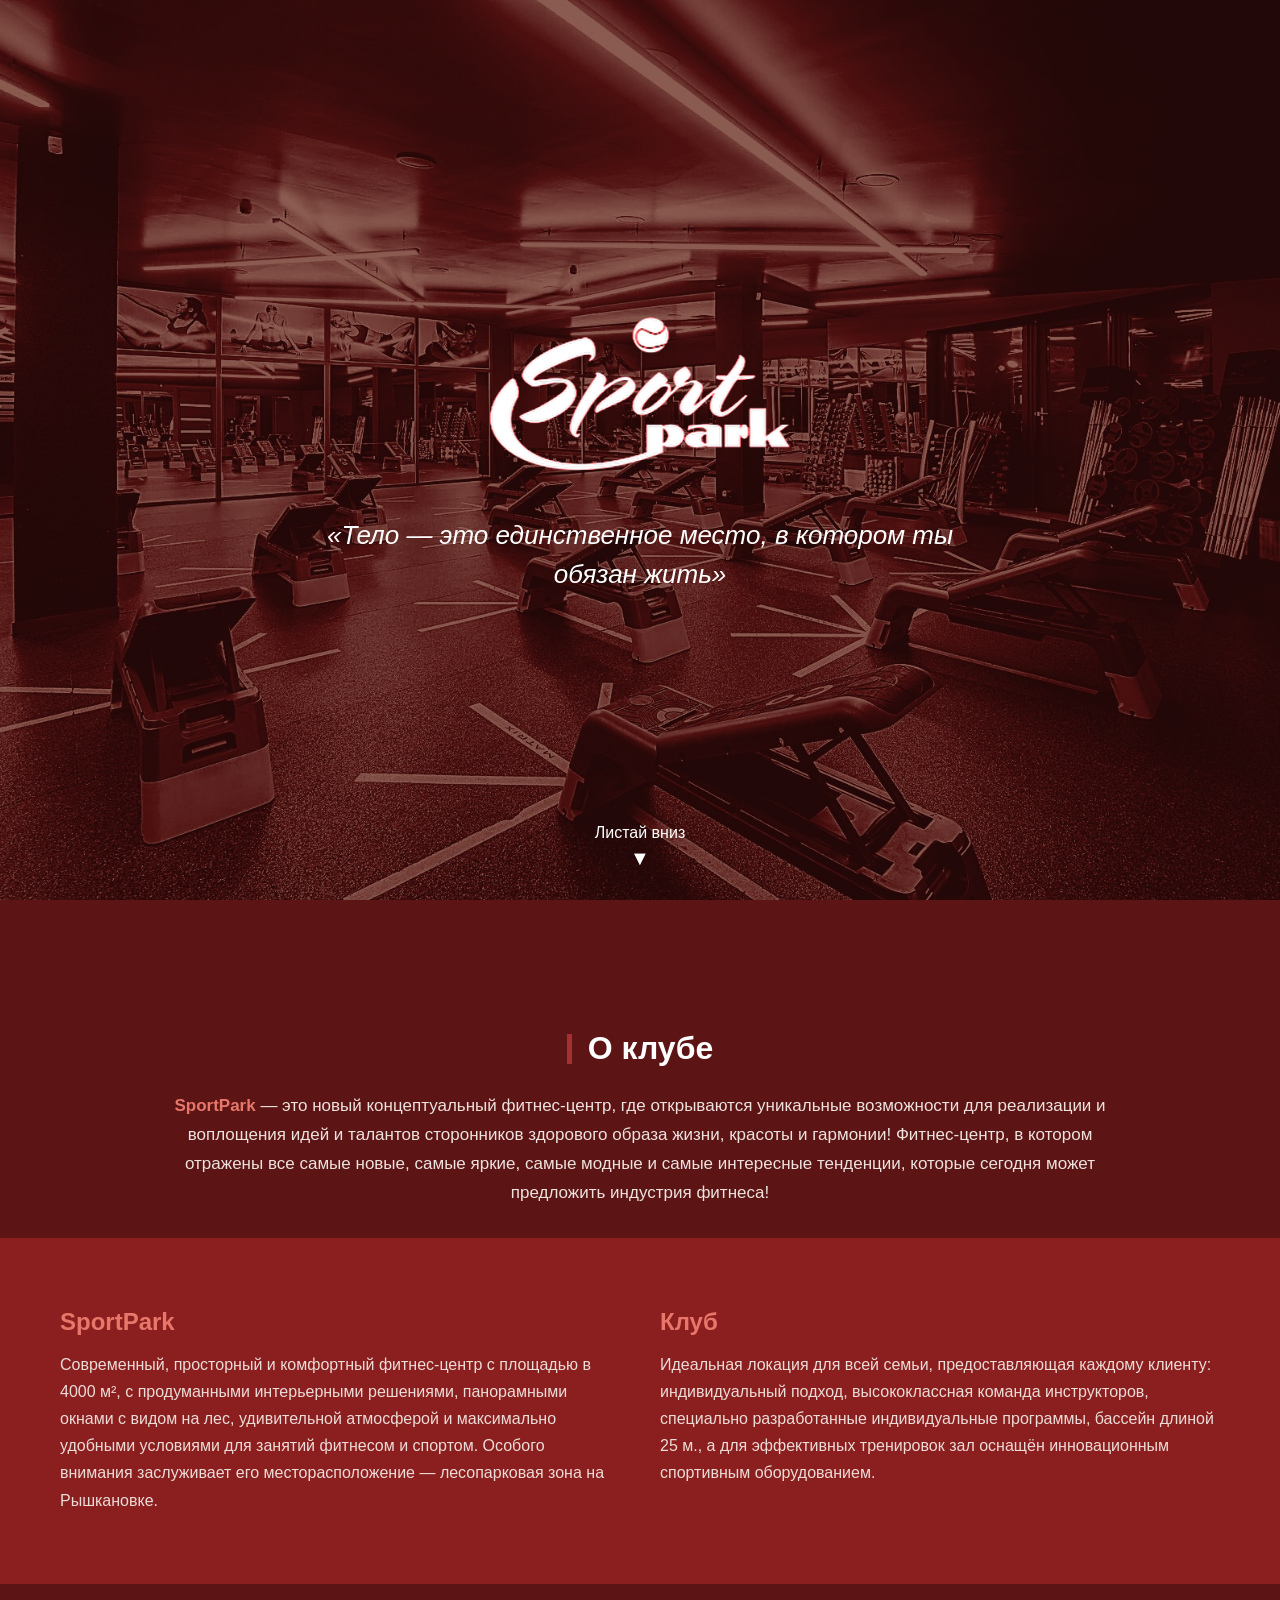
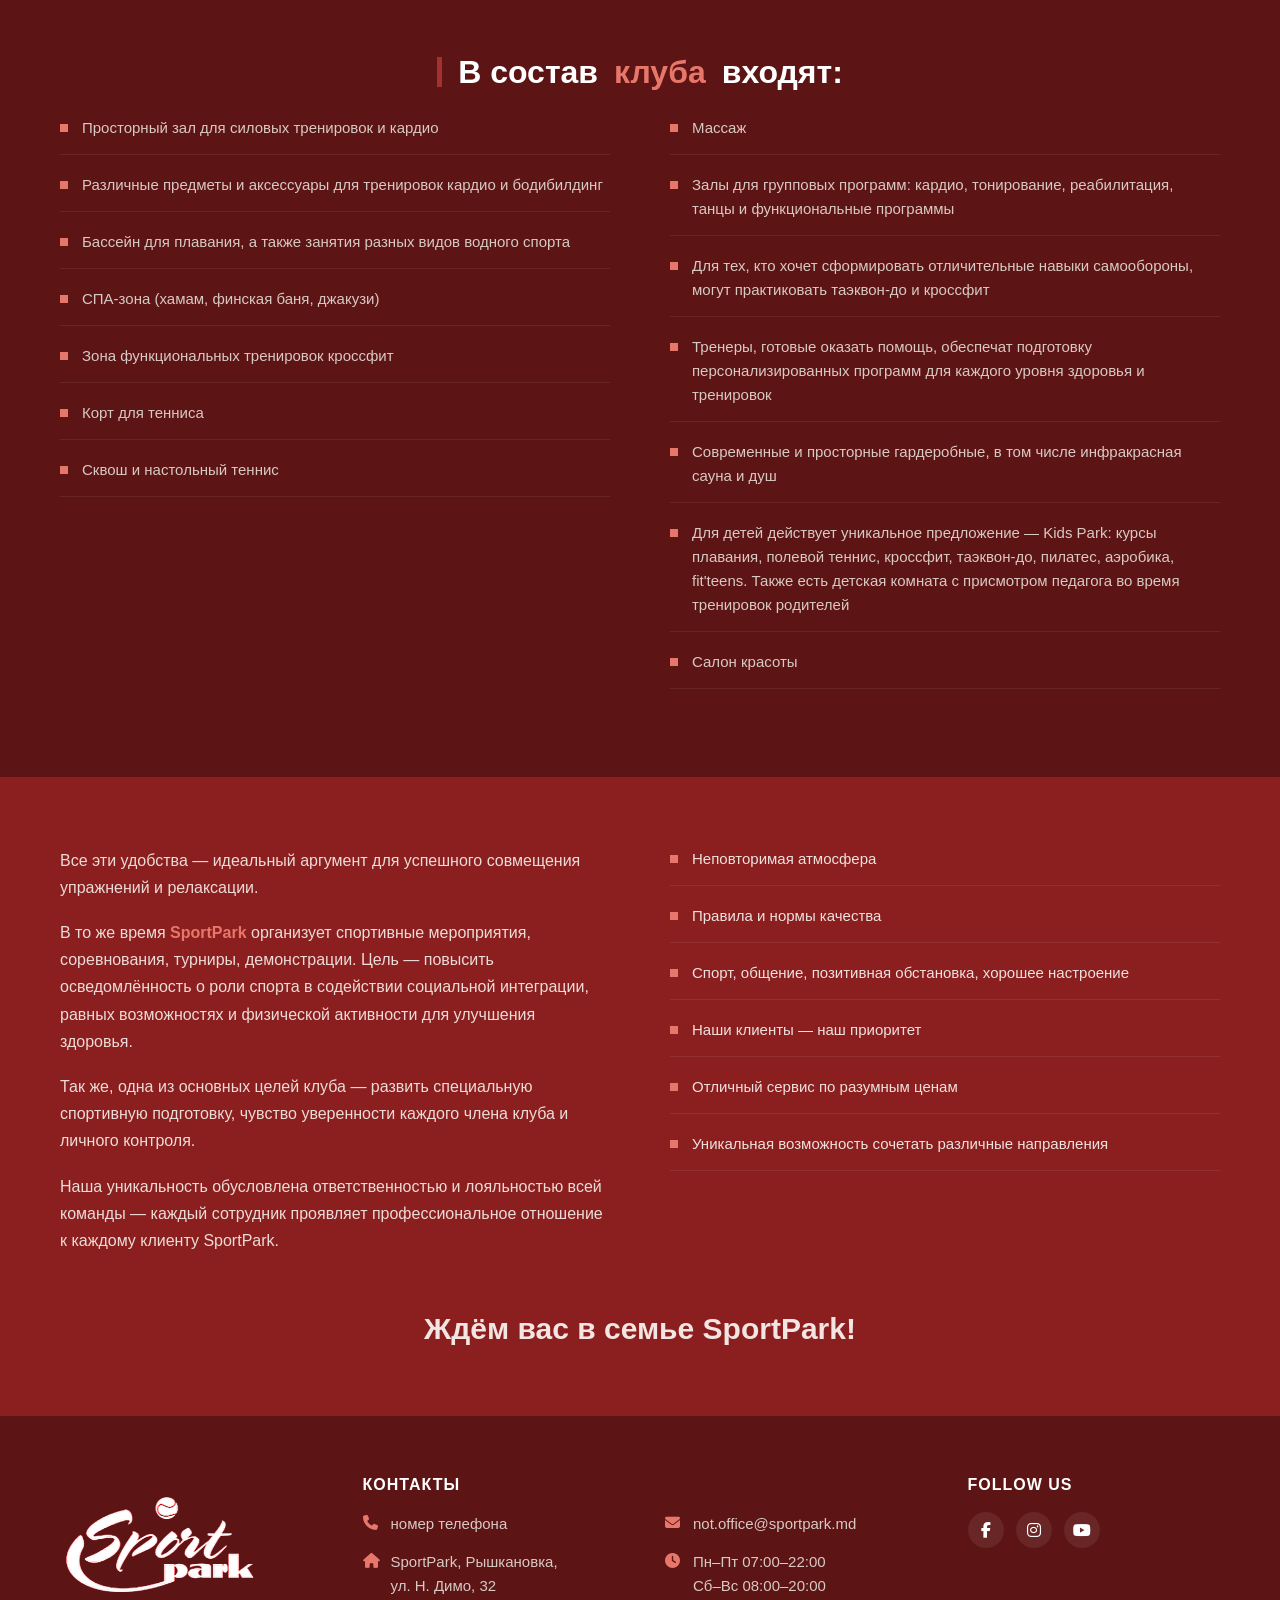
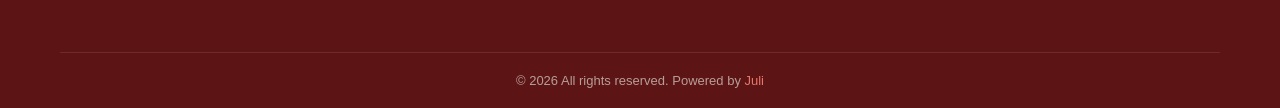
==== commit 93ef7114: "schedule page + smth" ====
--- a/index.html
+++ b/index.html
@@ -23,6 +23,7 @@
     </section>
 
     <!-- ===== ХЭДЕР (появляется при скролле) ===== -->
+     
     <header class="topbar" id="topbar">
         <button class="burger" id="burger">
             <span></span>
@@ -35,19 +36,36 @@
         </span>
 
         <nav class="top-nav">
-            <a href="#about">О клубе</a>
-            <a href="#"></a>
-
-            <a href="#">Контакты</a>
-        </nav>
-
-        <nav class="top-nav">
-            <a href="#">Язык</a>
-            <a href="#"></a>
-            <a href="#">Соц. сети</a>
-        </nav>
-
-        <button class="login-btn">Вход</button>
+    <a href="#about">О клубе</a>
+    <a href="contacts.html">Контакты</a>
+</nav>
+
+<nav class="top-nav">
+    <div class="dropdown">
+        <button class="dropdown-toggle">
+            <span>Язык</span>
+            <span class="dropdown-arrow">▶</span>
+        </button>
+        <div class="dropdown-menu">
+            <a href="#" class="lang-ru">Русский</a>
+            <a href="#" class="lang-ro">Română</a>
+        </div>
+    </div>
+
+    <div class="dropdown">
+        <button class="dropdown-toggle">
+            <span>Соц. сети</span>
+            <span class="dropdown-arrow">▶</span>
+        </button>
+        <div class="dropdown-menu">
+            <a href="https://www.facebook.com/sportpark.md" target="_blank" rel="noopener"><i class="fa-brands fa-facebook-f"></i> Facebook</a>
+            <a href="https://www.instagram.com/sportpark.md/" target="_blank" rel="noopener"><i class="fa-brands fa-instagram"></i> Instagram</a>
+            <a href="https://www.youtube.com/@sportpark1626" target="_blank" rel="noopener"><i class="fa-brands fa-youtube"></i> YouTube</a>
+        </div>
+    </div>
+</nav>
+
+<a href="login.html" class="login-btn">Вход</a>
     </header>
 
     <!-- ===== ЗАТЕМНЕНИЕ ФОНА (для сайдбара) ===== -->
@@ -163,8 +181,8 @@
                 </button>
                 <div class="submenu">
                     <div class="submenu-inner"> 
-                    <a href="schedule.html">Общее расписание</a>
-                    <a href="#">Мои записи</a>
+                    <a href="schedule.html">Групповое расписание</a>
+                    <a href="kids_schedule.html">Детское расписание</a>
                     </div>
                     
                 </div>
--- a/css/style.css
+++ b/css/style.css
@@ -7,6 +7,7 @@
 
 body {
     overflow-x: hidden;
+    background-color: var(--red-dark);
 }
 
 /* ============================================
@@ -341,9 +342,9 @@
    ОСНОВНОЙ КОНТЕНТ ПОСЛЕ HERO
    ============================================ */
 .main-content {
-    padding: 0;
-    background-color: var(--cream);
-    min-height: 100vh;
+    padding-top: 60px;
+    /* background-color: var(--cream); */
+    /* min-height: 100vh; */
 }
 
 .main-content h1 {
@@ -624,4 +625,236 @@
 
 .footer-bottom span {
     color: #e8776b;
+}
+
+/* ============================================
+   ВЫПАДАЮЩИЕ МЕНЮ В ХЭДЕРЕ (Язык / Соц. сети)
+   ============================================ */
+.dropdown {
+    position: relative;
+}
+
+.dropdown-toggle {
+    background: none;
+    border: none;
+    color: white;
+    font-size: 15px;
+    cursor: pointer;
+    display: flex;
+    align-items: center;
+    gap: 8px;
+    font-family: inherit;
+    padding: 0;
+}
+
+.dropdown-arrow {
+    font-size: 10px;
+    transition: transform 0.2s ease;
+}
+
+.dropdown.open .dropdown-arrow {
+    transform: rotate(90deg);
+}
+
+.dropdown-menu {
+    position: absolute;
+    top: 100%;
+    left: 0;
+    margin-top: 14px;
+    background-color: var(--red-dark);
+    min-width: 170px;
+    border-radius: 6px;
+    overflow: hidden;
+    box-shadow: 0 8px 20px rgba(0,0,0,0.3);
+    display: none;
+    z-index: 500;
+}
+
+.dropdown.open .dropdown-menu {
+    display: block;
+}
+
+.dropdown-menu a {
+    display: flex;
+    align-items: center;
+    gap: 10px;
+    padding: 12px 16px;
+    color: white;
+    text-decoration: none;
+    font-size: 14px;
+}
+
+.dropdown-menu a:hover {
+    background-color: rgba(255,255,255,0.08);
+}
+
+/* login-btn теперь ссылка <a>, а не <button> — добавляем эти два свойства */
+.login-btn {
+    text-decoration: none;
+    display: inline-block;
+}
+
+/* ============================================
+   ВКЛАДКИ ДНЕЙ НЕДЕЛИ + СПИСОК ЗАНЯТИЙ
+   ============================================ */
+.schedule-section,
+.programs-section {
+    background-color: var(--red-dark);
+    padding: 70px 60px;
+}
+
+.programs-section {
+    background-color: var(--red-main);
+}
+
+.day-tabs {
+    display: flex;
+    justify-content: center;
+    gap: 10px;
+    flex-wrap: wrap;
+    margin-bottom: 35px;
+}
+
+.day-tab {
+    background-color: rgba(255,255,255,0.08);
+    color: white;
+    border: none;
+    padding: 12px 22px;
+    border-radius: 6px;
+    cursor: pointer;
+    font-size: 15px;
+    font-family: inherit;
+}
+
+.day-tab:hover {
+    background-color: rgba(255,255,255,0.15);
+}
+
+.day-tab.active {
+    background-color: #e8776b;
+    font-weight: bold;
+}
+
+.day-panel {
+    display: none;
+    max-width: 900px;
+    margin: 0 auto;
+}
+
+.day-panel.active {
+    display: block;
+}
+
+.class-list {
+    list-style: none;
+}
+
+.class-list li {
+    display: flex;
+    align-items: center;
+    gap: 20px;
+    padding: 14px 10px;
+    border-bottom: 1px solid rgba(255,255,255,0.08);
+    color: #ede2de;
+    font-size: 15px;
+}
+
+.class-time {
+    width: 60px;
+    color: #e8776b;
+    font-weight: bold;
+    flex-shrink: 0;
+}
+
+.class-name {
+    flex: 1;
+}
+
+.class-name em {
+    color: #e8776b;
+    font-style: normal;
+    font-size: 12px;
+    margin-left: 6px;
+    border: 1px solid #e8776b;
+    padding: 1px 6px;
+    border-radius: 3px;
+}
+
+.class-hall {
+    color: #b89e98;
+    font-size: 13px;
+    flex-shrink: 0;
+}
+
+/* Категории программ (аккордеон) */
+.category-list {
+    max-width: 900px;
+    margin: 20px auto 0 auto;
+}
+
+.category-item {
+    border-bottom: 1px solid rgba(255,255,255,0.1);
+}
+
+.category-toggle {
+    width: 100%;
+    background: none;
+    border: none;
+    color: white;
+    padding: 18px 10px;
+    display: flex;
+    justify-content: space-between;
+    align-items: center;
+    cursor: pointer;
+    font-size: 17px;
+    font-family: inherit;
+}
+
+.category-toggle:hover {
+    background-color: rgba(255,255,255,0.05);
+}
+
+.category-toggle .arrow {
+    transition: transform 0.3s ease;
+    font-size: 12px;
+    color: #e8776b;
+}
+
+.category-toggle.active .arrow {
+    transform: rotate(90deg);
+}
+
+.category-panel {
+    display: grid;
+    grid-template-rows: 0fr;
+    overflow: hidden;
+    transition: grid-template-rows 0.3s ease;
+}
+
+.category-panel.open {
+    grid-template-rows: 1fr;
+}
+
+.category-panel-inner {
+    overflow: hidden;
+    padding: 0 10px;
+}
+
+.category-panel-inner p {
+    color: #ede2de;
+    font-size: 14px;
+    line-height: 1.6;
+    padding: 10px 0;
+    border-bottom: 1px solid rgba(255,255,255,0.06);
+}
+
+.category-panel-inner p strong {
+    color: #e8776b;
+}
+
+.about-text {
+    text-align: center;
+    margin-bottom: 40px;
+    margin-left: auto;
+    margin-right: auto;
 }
